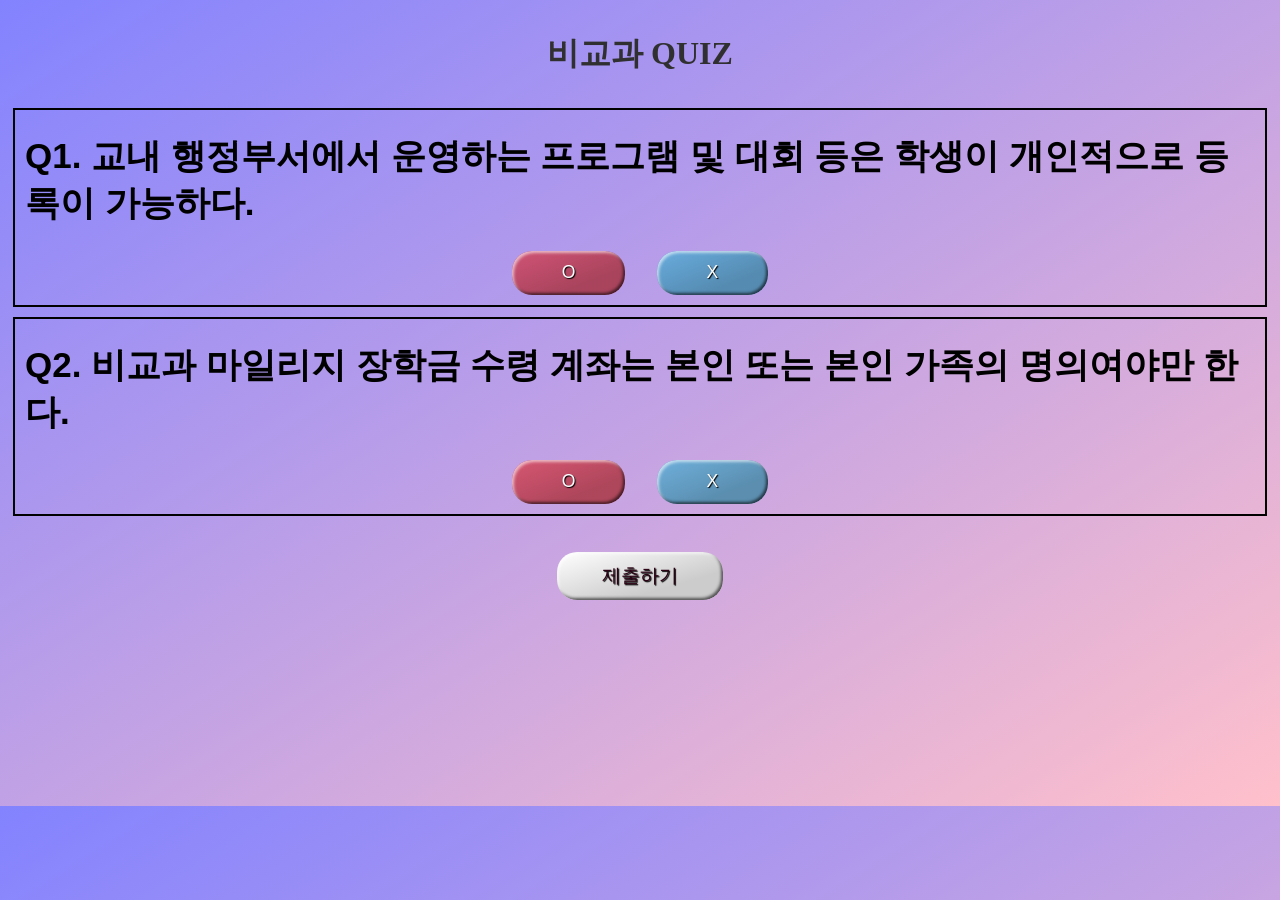
==== service.html @ 606c992e "최초 기반! - service.js를 수정하여 퀴즈를 추가, 제거, 설정할 수 있습니다. - index는 퀴즈 전 intro화면 - succ는 퀴즈 결과" ====
<!DOCTYPE html>
<html lang="en">
<head>
    <meta charset="UTF-8">
    <meta name="viewport" content="width=device-width, initial-scale=1.0">
    <!-- Server In -->
    <link rel="stylesheet" href="/service.css">
    
    <!-- Test Code -->
    <!-- <link rel="stylesheet" href="form.css"> -->
    
    <title>Document</title>
</head>
<body bgcolor="gray" style="background-image: linear-gradient(to bottom right, rgb(131, 131, 255), pink);">

    <h1 style="text-align: center; margin-top: 10px; margin-bottom: 10px; color: rgb(49, 48, 48);">
        <p class ="font-t">비교과 QUIZ</p>
    </h1>
    
    <div style="border:2px solid; margin-left: 5px; margin-right: 5px;">
    <h1 class="quiz" id="quiz1" style="margin-left: 10px; margin-right: 10px; font-family: 'Nanum Pen Script', sans-serif; font-size: 35px;">Quiz 생성 중...</h1>
    <h1 id="hint1" style="margin-left: 10px; margin-right: 10px; font-family: 'Hi Melody', sans-serif; font-size: 20px; color: rgba(153, 28, 28, 0.651);"></h1>

    <div style="text-align: center; margin-bottom: 10px;">
        <button class="que1_o" id="que1_o" type="button">&nbsp;&nbsp;&nbsp;&nbsp;&nbsp;O&nbsp;&nbsp;&nbsp;&nbsp;&nbsp;</button>&nbsp&nbsp&nbsp&nbsp&nbsp&nbsp&nbsp
        <button class="que1_x" id="que1_x" type="button">&nbsp;&nbsp;&nbsp;&nbsp;&nbsp;X&nbsp;&nbsp;&nbsp;&nbsp;&nbsp;</button>
    </div>
    </div>

    <div style="border:2px solid; margin-left: 5px; margin-right: 5px; margin-top: 10px;">
        <h1 class="quiz" id="quiz2" style="margin-left: 10px; margin-right: 10px; font-family: 'Nanum Pen Script', sans-serif; font-size: 35px;">quiz2.</h1>
        <h1 id="hint2" style="margin-left: 10px; margin-right: 10px; font-family: 'Hi Melody', sans-serif; font-size: 20px; color: rgba(153, 28, 28, 0.651);"></h1>


        <div style="text-align: center; margin-bottom: 10px;">
    <button class="que1_o" id="que2_o" type="button">&nbsp;&nbsp;&nbsp;&nbsp;&nbsp;O&nbsp;&nbsp;&nbsp;&nbsp;&nbsp;</button>&nbsp&nbsp&nbsp&nbsp&nbsp&nbsp&nbsp
    <button class="que1_x" id="que2_x" type="button">&nbsp;&nbsp;&nbsp;&nbsp;&nbsp;X&nbsp;&nbsp;&nbsp;&nbsp;&nbsp;</button>
    </div>
    </div>

    <br></br>
    <div style="text-align: center;">
        <button class="send_v" id="send_v">제출하기</button>
    </div>

    <script src="/service.js"></script>
    <!-- <script src="support.js"></script> -->
    <br><br><br><br><br><br><br><br><br><br><br>
</body>
</html>
---- service.css ----
.quiz {
    font-size: 2px;
    color: #000000;
}

.que1_o {
    border: 0;
    border-color: #fff;
    line-height: 2.5;
    padding: 0 25px;
    font-size: 1.1rem;
    text-align: center;
    color: #fff;
    text-shadow: 1px 1px 1px #000;
    border-radius: 20px;
    background-color: rgba(231, 37, 37, 0.6);
    background-image: linear-gradient(
      to top left,
      rgba(0, 0, 0, 0.2),
      rgba(0, 0, 0, 0.2) 30%,
      rgba(0, 0, 0, 0)
    );
    box-shadow:
      inset 2px 2px 3px rgba(255, 255, 255, 0.6),   
      inset -2px -2px 3px rgba(0, 0, 0, 0.6);
  }
  .que1_x {
    border: 0;
    line-height: 2.5;
    padding: 0 25px;
    font-size: 1.1rem;
    text-align: center;
    color: #fff;
    text-shadow: 1px 1px 1px #000;
    border-radius: 20px;
    background-color: rgb(52, 183, 216, 0.6);
    background-image: linear-gradient(
      to top left,
      rgba(0, 0, 0, 0.2),
      rgba(0, 0, 0, 0.2) 30%,
      rgba(0, 0, 0, 0)
    );
    box-shadow:
      inset 2px 2px 3px rgba(255, 255, 255, 0.6),
      inset -2px -2px 3px rgba(0, 0, 0, 0.6);
  }
  
  .styled:hover {
    background-color: rgba(255, 0, 0, 1);
  }
  
  .styled:active {
    box-shadow:
      inset -2px -2px 3px rgba(255, 255, 255, 0.6),
      inset 2px 2px 3px rgba(0, 0, 0, 0.6);
  }

  .send_v {
    border: 0;
    line-height: 2.5;
    padding: 0 45px;
    font-size: 1.2rem;
    text-align: center;
    color: rgb(44, 4, 21);
    text-shadow: 1px 1px 1px #000;
    border-radius: 20px;
    background-color: rgb(255, 255, 255);
    background-image: linear-gradient(
      to top left,
      rgba(0, 0, 0, 0.2),
      rgba(0, 0, 0, 0.2) 30%,
      rgba(0, 0, 0, 0)
    );
    box-shadow:
      inset 2px 2px 3px rgba(255, 255, 255, 0.6),
      inset -2px -2px 3px rgba(0, 0, 0, 0.6);
  }

  @import url('https://fonts.googleapis.com/css2?family=Hi+Melody&family=Nanum+Pen+Script&family=Noto+Serif+KR:wght@500&display=swap');
  .font-t{font-family: 'Noto Serif KR', serif;}
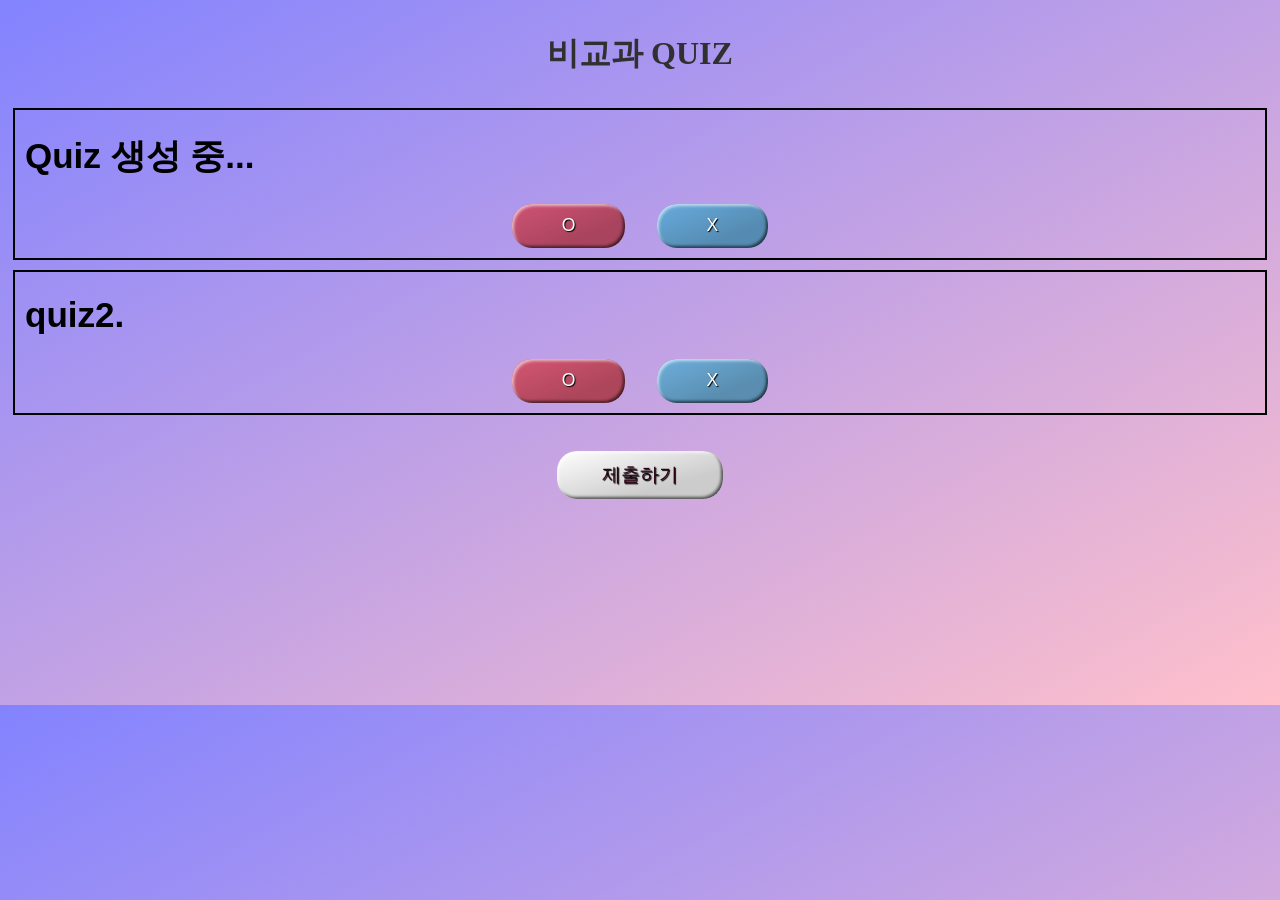
==== commit 0746816d: "html" ====
--- a/service.html
+++ b/service.html
@@ -4,7 +4,7 @@
     <meta charset="UTF-8">
     <meta name="viewport" content="width=device-width, initial-scale=1.0">
     <!-- Server In -->
-    <link rel="stylesheet" href="/service.css">
+    <link rel="stylesheet" href="../css/service.css">
     
     <!-- Test Code -->
     <!-- <link rel="stylesheet" href="form.css"> -->
@@ -43,8 +43,7 @@
         <button class="send_v" id="send_v">제출하기</button>
     </div>
 
-    <script src="/service.js"></script>
-    <!-- <script src="support.js"></script> -->
+    <script src="../js/service.js"></script>
     <br><br><br><br><br><br><br><br><br><br><br>
 </body>
 </html>
--- a/css/service.css
+++ b/css/service.css
@@ -0,0 +1,80 @@
+.quiz {
+    font-size: 2px;
+    color: #000000;
+}
+
+.que1_o {
+    border: 0;
+    border-color: #fff;
+    line-height: 2.5;
+    padding: 0 25px;
+    font-size: 1.1rem;
+    text-align: center;
+    color: #fff;
+    text-shadow: 1px 1px 1px #000;
+    border-radius: 20px;
+    background-color: rgba(231, 37, 37, 0.6);
+    background-image: linear-gradient(
+      to top left,
+      rgba(0, 0, 0, 0.2),
+      rgba(0, 0, 0, 0.2) 30%,
+      rgba(0, 0, 0, 0)
+    );
+    box-shadow:
+      inset 2px 2px 3px rgba(255, 255, 255, 0.6),   
+      inset -2px -2px 3px rgba(0, 0, 0, 0.6);
+  }
+  .que1_x {
+    border: 0;
+    line-height: 2.5;
+    padding: 0 25px;
+    font-size: 1.1rem;
+    text-align: center;
+    color: #fff;
+    text-shadow: 1px 1px 1px #000;
+    border-radius: 20px;
+    background-color: rgb(52, 183, 216, 0.6);
+    background-image: linear-gradient(
+      to top left,
+      rgba(0, 0, 0, 0.2),
+      rgba(0, 0, 0, 0.2) 30%,
+      rgba(0, 0, 0, 0)
+    );
+    box-shadow:
+      inset 2px 2px 3px rgba(255, 255, 255, 0.6),
+      inset -2px -2px 3px rgba(0, 0, 0, 0.6);
+  }
+  
+  .styled:hover {
+    background-color: rgba(255, 0, 0, 1);
+  }
+  
+  .styled:active {
+    box-shadow:
+      inset -2px -2px 3px rgba(255, 255, 255, 0.6),
+      inset 2px 2px 3px rgba(0, 0, 0, 0.6);
+  }
+
+  .send_v {
+    border: 0;
+    line-height: 2.5;
+    padding: 0 45px;
+    font-size: 1.2rem;
+    text-align: center;
+    color: rgb(44, 4, 21);
+    text-shadow: 1px 1px 1px #000;
+    border-radius: 20px;
+    background-color: rgb(255, 255, 255);
+    background-image: linear-gradient(
+      to top left,
+      rgba(0, 0, 0, 0.2),
+      rgba(0, 0, 0, 0.2) 30%,
+      rgba(0, 0, 0, 0)
+    );
+    box-shadow:
+      inset 2px 2px 3px rgba(255, 255, 255, 0.6),
+      inset -2px -2px 3px rgba(0, 0, 0, 0.6);
+  }
+
+  @import url('https://fonts.googleapis.com/css2?family=Hi+Melody&family=Nanum+Pen+Script&family=Noto+Serif+KR:wght@500&display=swap');
+  .font-t{font-family: 'Noto Serif KR', serif;}
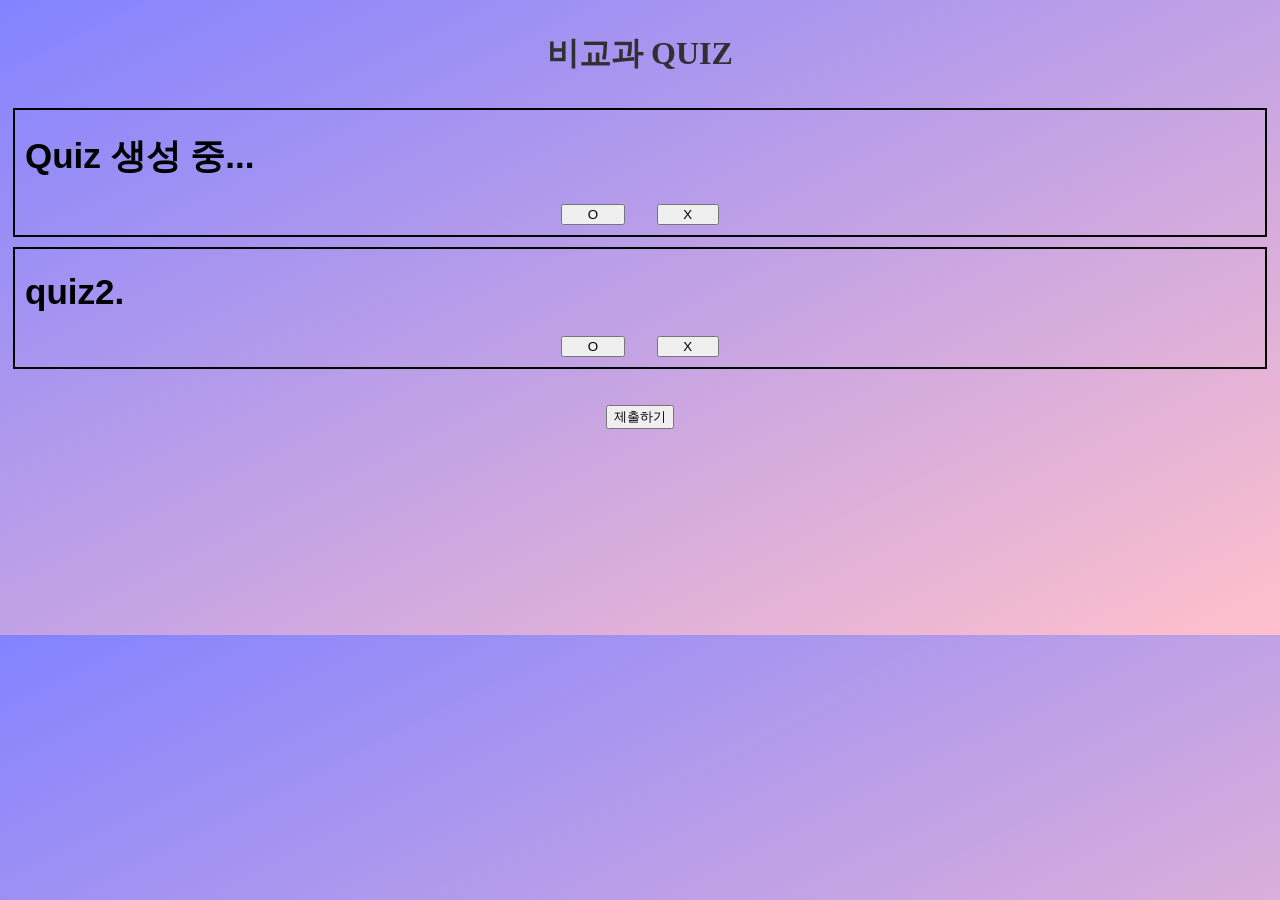
==== commit 8ca74363: "fixed 접속되지 아니한 문제 해결" ====
--- a/service.html
+++ b/service.html
@@ -4,7 +4,7 @@
     <meta charset="UTF-8">
     <meta name="viewport" content="width=device-width, initial-scale=1.0">
     <!-- Server In -->
-    <link rel="stylesheet" href="../css/service.css">
+    <link rel="stylesheet" href="https://chinoel.github.io/Support_Quiz/css/service.css">
     
     <!-- Test Code -->
     <!-- <link rel="stylesheet" href="form.css"> -->
@@ -43,7 +43,7 @@
         <button class="send_v" id="send_v">제출하기</button>
     </div>
 
-    <script src="../js/service.js"></script>
+    <script src="https://chinoel.github.io/Support_Quiz/js/service.js"></script>
     <br><br><br><br><br><br><br><br><br><br><br>
 </body>
 </html>
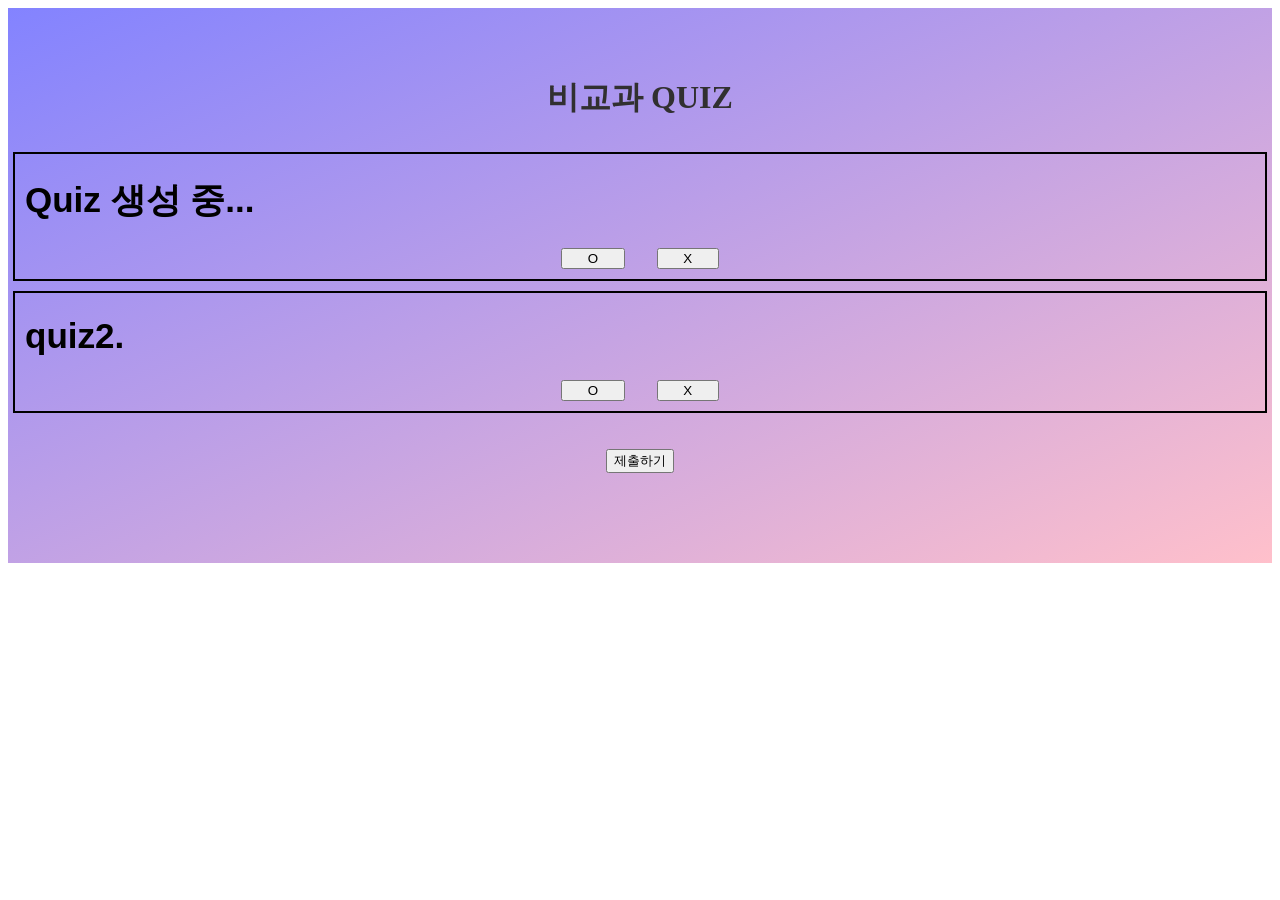
==== commit 8816255d: "Add files via upload" ====
--- a/service.html
+++ b/service.html
@@ -5,20 +5,22 @@
     <meta name="viewport" content="width=device-width, initial-scale=1.0">
     <!-- Server In -->
     <link rel="stylesheet" href="https://chinoel.github.io/Support_Quiz/css/service.css">
+    <!-- https://chinoel.github.io/Support_Quiz/ -->
     
     <!-- Test Code -->
     <!-- <link rel="stylesheet" href="form.css"> -->
     
     <title>Document</title>
 </head>
-<body bgcolor="gray" style="background-image: linear-gradient(to bottom right, rgb(131, 131, 255), pink);">
-
-    <h1 style="text-align: center; margin-top: 10px; margin-bottom: 10px; color: rgb(49, 48, 48);">
+<body>
+    <div style="background-image: linear-gradient(to bottom right, rgb(131, 131, 255), pink);">
+        <br><br>
+        <h1 style="text-align: center; margin-top: 10px; margin-bottom: 10px; color: rgb(49, 48, 48);">
         <p class ="font-t">비교과 QUIZ</p>
     </h1>
     
     <div style="border:2px solid; margin-left: 5px; margin-right: 5px;">
-    <h1 class="quiz" id="quiz1" style="margin-left: 10px; margin-right: 10px; font-family: 'Nanum Pen Script', sans-serif; font-size: 35px;">Quiz 생성 중...</h1>
+    <h1 class="quiz" id="quiz1" style="margin-left: 10px; margin-right: 10px; font-family: 'NanumPenScript-Regular', sans-serif; font-size: 35px;">Quiz 생성 중...</h1>
     <h1 id="hint1" style="margin-left: 10px; margin-right: 10px; font-family: 'Hi Melody', sans-serif; font-size: 20px; color: rgba(153, 28, 28, 0.651);"></h1>
 
     <div style="text-align: center; margin-bottom: 10px;">
@@ -28,7 +30,7 @@
     </div>
 
     <div style="border:2px solid; margin-left: 5px; margin-right: 5px; margin-top: 10px;">
-        <h1 class="quiz" id="quiz2" style="margin-left: 10px; margin-right: 10px; font-family: 'Nanum Pen Script', sans-serif; font-size: 35px;">quiz2.</h1>
+        <h1 class="quiz" id="quiz2" style="margin-left: 10px; margin-right: 10px; font-family: 'NanumPenScript-Regular', sans-serif; font-size: 35px;">quiz2.</h1>
         <h1 id="hint2" style="margin-left: 10px; margin-right: 10px; font-family: 'Hi Melody', sans-serif; font-size: 20px; color: rgba(153, 28, 28, 0.651);"></h1>
 
 
@@ -44,6 +46,7 @@
     </div>
 
     <script src="https://chinoel.github.io/Support_Quiz/js/service.js"></script>
-    <br><br><br><br><br><br><br><br><br><br><br>
+    <br><br><br><br><br>
+    </div>
 </body>
 </html>
